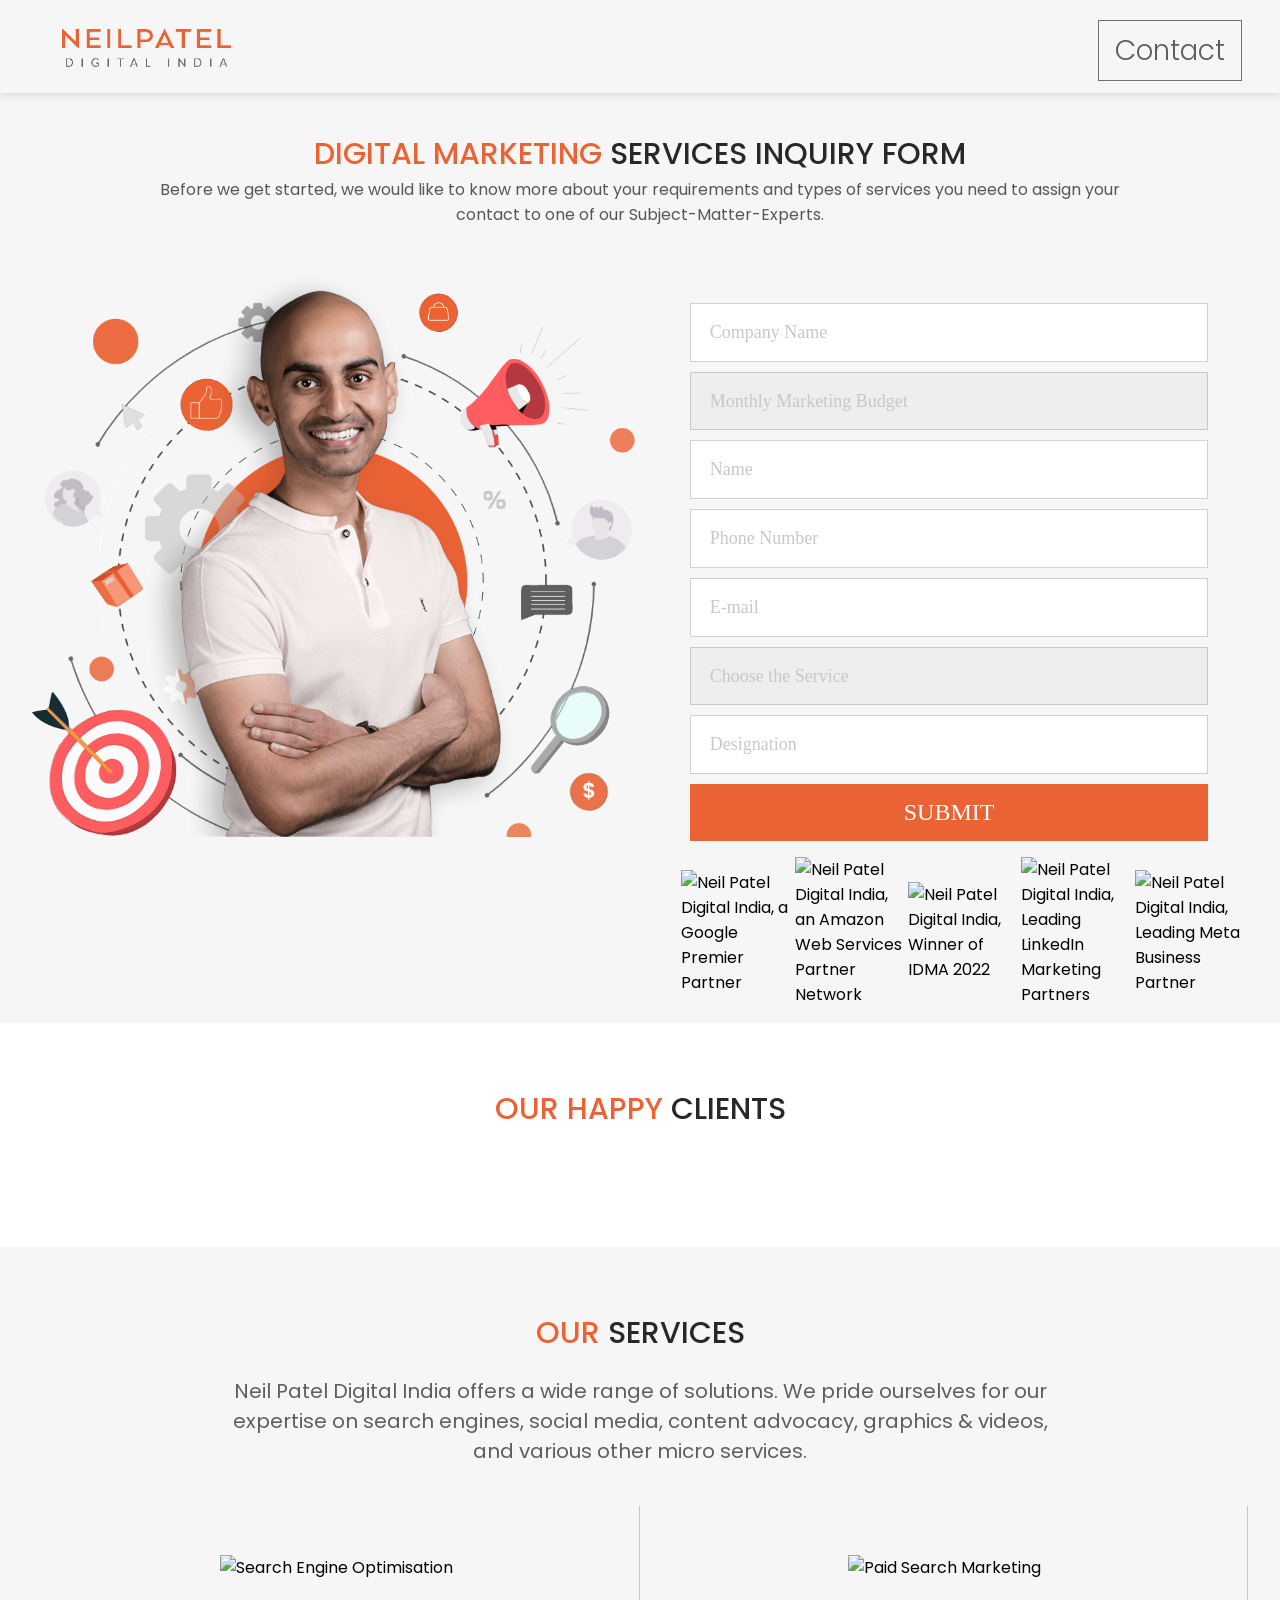
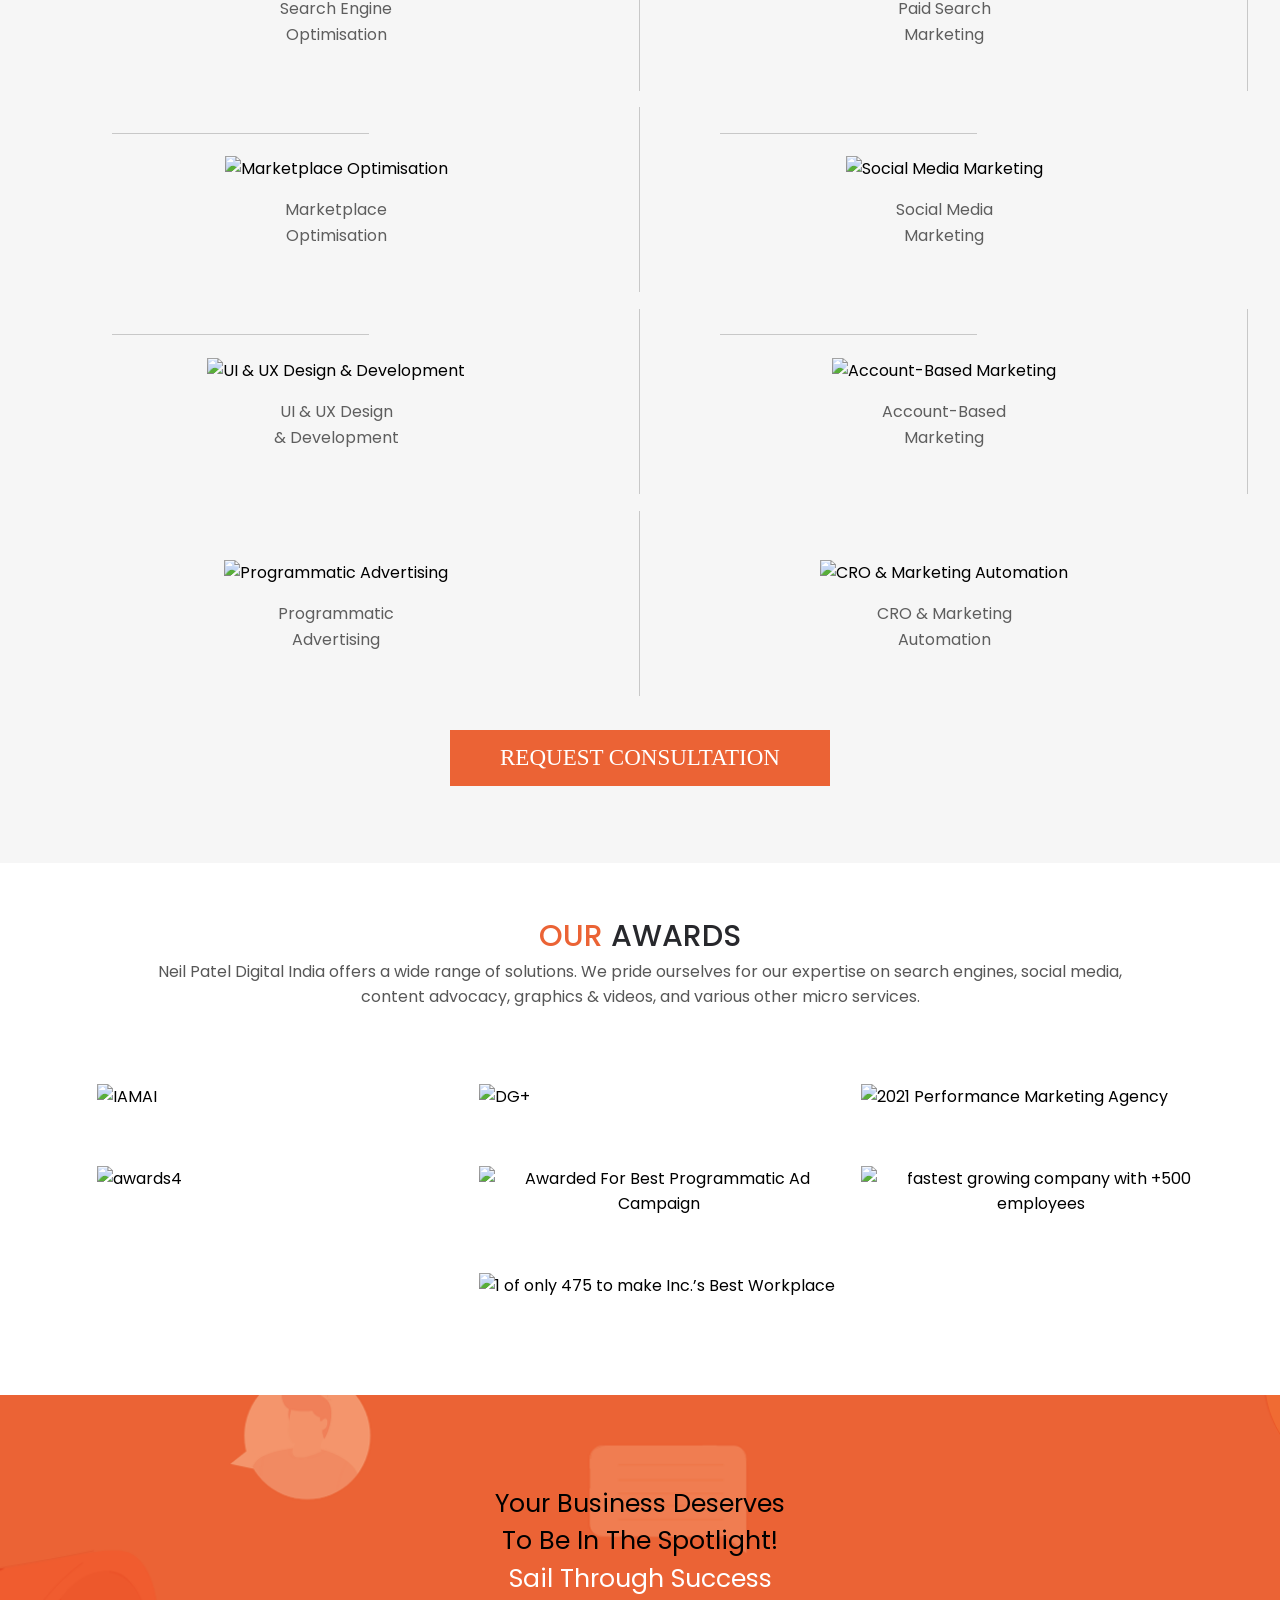
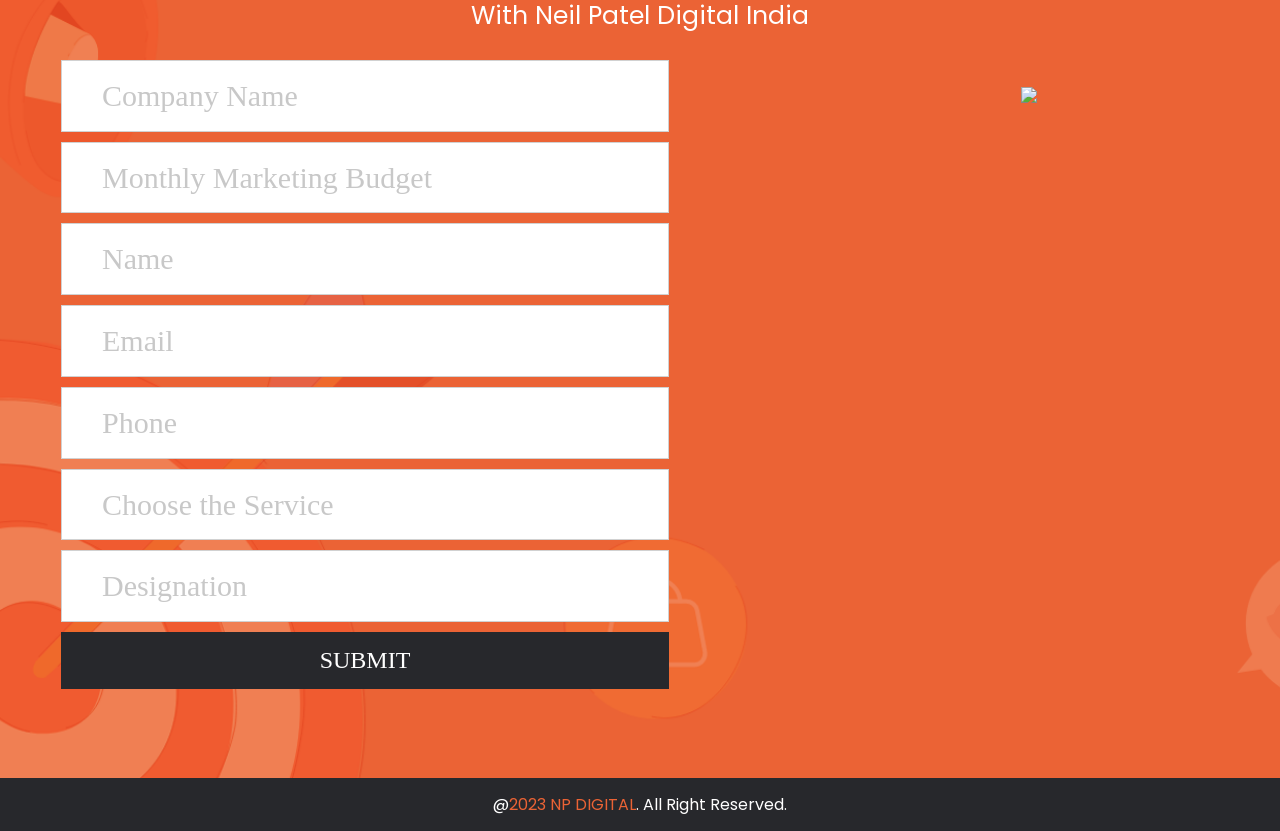
==== index.html @ 7dc79eec "fix" ====
<!DOCTYPE html>
<html lang="en">

<head>
  <meta charset="UTF-8">
  <meta http-equiv="X-UA-Compatible" content="IE=edge">
  <meta name="viewport" content="width=device-width, initial-scale=1">
  <title>My Website</title>
  <link rel="preconnect" href="https://fonts.googleapis.com">
  <link rel="preconnect" href="https://fonts.gstatic.com" crossorigin>
  <link href="https://fonts.googleapis.com/css2?family=Poppins:wght@300;400;500&display=swap" rel="stylesheet">
  <link href="https://cdn.jsdelivr.net/gh/repalash/gilroy-free-webfont@fonts/Gilroy-Light.css" rel="stylesheet">
  <link rel="stylesheet" href="Style1.css">

</head>

<body>
  <main>
    <section class="header">
      <div class="sec_container">
        <div class="head-container">
          <div class="logo">
            <img src="Logo.jpg" alt="logo">
          </div>
          <div class="contact"><a href="#banner-1">Contact</a></div>
        </div>
      </div>
    </section>
    <section class="content">
      <div class="head">
        <h2 class="clients"><span style="color:#EB6335">DIGITAL MARKETING <span style="color:#27282C">SERVICES INQUIRY FORM</span></span></h2>
        <div class="smallcontent">
          <p id="form_fill" class="description">Before we get started, we would like to know more about your
            requirements and types of
            services you need to assign your contact to one of our Subject-Matter-Experts.</p>
        </div>
      </div>
    </section>

    <section class="form-sec">
      <div class="form-container">
        <div class="container">
          <div class="form-image-container">
            <img src="guy.png" class="guy" />
          </div>
          <div class="form-elements">
            <form id="banner-1" class="banner">
              <div class="form-input"><input id="company_name" class="company" type="text" placeholder="Company Name" />
              </div>
              <div class="form-input">
                <select class="placeholder" placeholder="Monthly Marketing Budget">
                  <option value="" selected="">Monthly Marketing Budget</option>
                  <option>Less Than Rs 2L</option>
                  <option>Rs 2L to Rs 5L</option>
                  <option>Rs 5L to Rs 25L</option>
                  <option> More than 25L</option>
                  <option>I am looking for Organic Services</option>
                </select>
              </div>
              <div class="form-input"><input id="name" type="text" placeholder="Name" /></div>
              <div class="form-input"><input id="number" type="text" placeholder="Phone Number" /></div>
              <div class="form-input"><input id="email" type="text" placeholder="E-mail" /></div>
              <div class="form-input"><select class="placeholder" placeholder="Choose the Service">
                  <option value="" selected="">Choose the Service</option>
                  <option> SEO &amp; Content </option>
                  <option>Paid Search </option>
                  <option>Marketplace Management</option>
                  <option>Social Media/Influencer Marketing</option>
                  <option>Account-Based Marketing </option>
                  <option> Programmatic Ads </option>
                  <option> CRO &amp; Marketing Automation</option>
                  <option>Website Design &amp; Development</option>
                  <option>Creatives &amp; Videos</option>
                  <option>Hyperlocal Marketing</option>
                  <option>  tal Marketing Services</option>
                </select>
              </div>
              <div class="form-input"><input id="designation" type="text" placeholder="Designation" /></div>
              <div class="submit"><input id="submit" type="submit" class="formsubmit"></div>
            </form>
            <div class="market-logo">
              <ul>
                <li>
                  <img src="https://in.npdigital.com/inquiry-form/images/MBTPARTNER.png"
                    alt="Neil Patel Digital India, a Google Premier Partner">
                </li>
                <li>
                  <img src="https://in.npdigital.com/inquiry-form/images/amazon.png"
                    alt=" Neil Patel Digital India, an Amazon Web Services Partner Network">
                </li>
                <li>
                  <img src="https://in.npdigital.com/inquiry-form/images/IDMA.png"
                    alt="Neil Patel Digital India, Winner of IDMA 2022">
                </li>
                <li>
                  <img
                    src="https://in.npdigital.com/inquiry-form/images/Marketing-Partners-logo-H-v03.04-600dpi.png.original-1024x341.png"
                    alt="Neil Patel Digital India, Leading LinkedIn Marketing Partners">
                </li>
                <li>
                  <img src="https://in.npdigital.com/inquiry-form/images/MBP_Badge_-_Light_backgrounds_1x.png"
                    alt="Neil Patel Digital India, Leading Meta Business Partner">
                </li>
              </ul>
            </div>
          </div>
        </div>
      </div>
      </div>
    </section>
    <section class="logo_slide">
      <div class="container_slide">
        <div class="slide_head">
          <h2 class="clients">
            <span style="color:#EB6335">OUR HAPPY</span>
            <span style="color:#27282C;">CLIENTS</span>
          </h2>
        </div>
        <div class="slider">

        </div>

      </div>
    </section>
    <section class="service">
      <div class="client">
        <div class="service_b">
          <h2 class="clients">
            <span style="color:#EB6335">OUR</span>
            <span style="color:#27282C;">SERVICES</span>
          </h2>
          <p class="service_para">
            Neil Patel Digital India offers a wide range of solutions. We pride ourselves for our expertise on search
            engines, social media, content advocacy, graphics &amp; videos, and various other micro services.
          </p>

          <div class="icon_grid">
            <div class="list_grid">
              <div class="icon_image">
                <img src="https://in.npdigital.com/inquiry-form/images/Website-Icons-02.png"
                  alt="Search Engine Optimisation">
              </div>
              <div class="icon_content">
                <p class="icon_ser">
                  Search Engine
                  <br>
                  Optimisation
                </p>
                <div class="line_show"></div>
                <div class="line_show_left"></div>
              </div>
            </div>


            <div class="list_grid">
              <div class="icon_image">
                <img src="https://in.npdigital.com/inquiry-form/images/Paid-Media.png" alt="Paid Search Marketing">
              </div>
              <div class="icon_content">
                <p class="icon_ser">
                  Paid Search
                  <br>
                  Marketing
                </p>
                <div class="line_show"></div>
                <div class="line_show_left"></div>
              </div>
            </div>

            <div class="list_grid">
              <div class="icon_image">
                <img src="https://in.npdigital.com/inquiry-form/images/Marketplace.png" alt="Marketplace Optimisation">
              </div>
              <div class="icon_content">
                <p class="icon_ser">
                  Marketplace
                  <br>
                  Optimisation
                </p>
                <div class="line_show"></div>
                <div class="line_show_left"></div>
              </div>
            </div>

            <div class="list_grid_last">
              <div class="icon_image">
                <img src="https://in.npdigital.com/inquiry-form/images/Social-Media.png" alt="Social Media Marketing">
              </div>
              <div class="icon_content">
                <p class="icon_ser">
                  Social Media
                  <br>
                  Marketing
                </p>
                <div class="line_show"></div>
                <div class="line_show_left"></div>
              </div>
            </div>

            <div class="list_grid_last_down">
              <div class="icon_image">
                <img src="https://in.npdigital.com/inquiry-form/images/ux.png"
                  alt="UI &amp; UX Design &amp; Development">
              </div>
              <div class="icon_content">
                <p class="icon_ser">
                  UI &amp; UX Design <br> &amp; Development
                </p>
                <div class="line_show"></div>

              </div>
            </div>

            <div class="list_grid_last_down">
              <div class="icon_image">
                <img src="https://in.npdigital.com/inquiry-form/images/target.png" alt="Account-Based Marketing">
              </div>
              <div class="icon_content">
                <p class="icon_ser">
                  Account-Based
                  <br>
                  Marketing
                </p>
                <div class="line_show"></div>

              </div>
            </div>

            <div class="list_grid_last_down">
              <div class="icon_image">
                <img src="https://in.npdigital.com/inquiry-form/images/marketing-automation.png"
                  alt="Programmatic Advertising">
              </div>
              <div class="icon_content">
                <p class="icon_ser">
                  Programmatic
                  <br>
                  Advertising
                </p>
                <div class="line_show"></div>

              </div>
            </div>

            <div class="list_grid_last_down">
              <div class="icon_image">
                <img src="https://in.npdigital.com/inquiry-form/images/5390532.png"
                  alt="CRO &amp; Marketing Automation">
              </div>
              <div class="icon_content">
                <p class="icon_ser">
                  CRO &amp; Marketing
                  <br>
                  Automation
                </p>
                <div class="line_show_down"></div>
              </div>
            </div>
          </div>
          <div class="service_consultation">
            <a href="#form_fill">REQUEST CONSULTATION</a>
          </div>

        </div>
      </div>
    </section>
    <section class="service_award">
      <div class="row">
        <div class="row_container">
          <div class="inner_award">
            <h2 class="clients">
              <span style="color:#EB6335">OUR <span style="color:#27282C">AWARDS</span></span>
            </h2>

            <div class="small_content_award">
              <p>
                Neil Patel Digital India offers a wide range of solutions. We pride ourselves for our expertise on
                search engines, social media, content advocacy, graphics &amp; videos, and various other micro services.
              </p>
            </div>
            <div class="small_content_award1" style="text-align: center;"></div>
            <div class="award_grid">
              <div class="small_grid">

                <div class="grid_list">
                  <div class="grid_icon">
                    <img src="https://in.npdigital.com/digital-marketing-services/assets/aw1.png" class="try"
                      alt=" IAMAI">
                    <figcaption>
                      <div class="grid_content">
                        <p>Best search marketing campaign by IAMAI for the year 2022</p>
                      </div>
                    </figcaption>
                  </div>
                </div>

                <div class="grid_list">
                  <div class="grid_icon">
                    <img src="https://in.npdigital.com/digital-marketing-services/assets/aw2.png" class="try"
                      alt=" DG+">
                    <figcaption>
                      <div class="grid_content">
                        <p>Use of search marketing/paid search by DG+ Awards for the year 2022</p>
                      </div>
                    </figcaption>
                  </div>
                </div>

                <div class="grid_list">
                  <div class="grid_icon">
                    <img src="https://in.npdigital.com/digital-marketing-services/assets/aw3.png" class="try"
                      alt="2021 Performance Marketing Agency">
                    <figcaption>
                      <div class="grid_content">
                        <p>2021 performance marketing agency of the year</p>
                      </div>
                    </figcaption>
                  </div>
                </div>

                <div class="grid_list">
                  <div class="grid_icon">
                    <img src="https://in.npdigital.com/digital-marketing-services/assets/aw4.png" class="try"
                      alt="awards4">
                    <figcaption>
                      <div class="grid_content">
                        <p>Landed in the top 10% for 2022, making the list for 2nd consecutive year</p>
                      </div>
                    </figcaption>
                  </div>
                </div>

                <div class="grid_list">
                  <div class="grid_icon">
                    <img src="https://in.npdigital.com/digital-marketing-services/assets/aw5.png" class="try"
                      alt="Awarded For Best Programmatic Ad Campaign ">
                    <figcaption>
                      <div class="grid_content">
                        <p>Awarded for best programmatic Ad campaign by E4M for the year 2022</p>
                      </div>
                    </figcaption>
                  </div>
                </div>

                <div class="grid_list">
                  <div class="grid_icon">
                    <img src="https://in.npdigital.com/digital-marketing-services/assets/aw6.png" class="try"
                      alt="fastest growing company with +500 employees">
                    <figcaption>
                      <div class="grid_content">
                        <p>2022: #1 fastest growing company with +500 employees,#2 with +200 employees.</p>
                      </div>
                    </figcaption>
                  </div>
                </div>

                <div class="grid_list">
                  <div class="grid_icon">
                    <img src="https://in.npdigital.com/digital-marketing-services/assets/aw7.png" class="try"
                      alt="1 of only 475 to make Inc.’s Best Workplace">
                    <figcaption>
                      <div class="grid_content">
                        <p>1 of only 475 to make Inc's best workplaces list for 2022</p>
                      </div>
                    </figcaption>
                  </div>
                </div>
              </div>
            </div>
          </div>
    </section>
    <section class="footer_form">
      <div class="client">
        <div class="make_container">
          <div class="make_content">
            <h3 class="make_text">
              <span style="color:#000;">Your Business Deserves<br>To Be In The Spotlight!<br></span>Sail Through
              Success<br>With Neil Patel Digital India
            </h3>
            <div class="footer_arrow">
              <img src="https://in.npdigital.com/inquiry-form/images/whitearrow.png">
            </div>
          </div>
          <div class="make_form">
            <form id="make" class="make_banner">
              <div class="field_group">
                <input type="text" id="company_name1" autocomplete="off" name="CompanyName"
                  onkeypress="return compmay1();" onpaste="return false;" placeholder="Company Name">
              </div>
              <div class="field_group">
                <select placeholder="Monthly Marketing Budget" class="Services placeholder-shown"
                  onchange="return Validatesel1()">
                  <option value="" selected="">Monthly Marketing Budget</option>
                  <option value="270">Less Than Rs 2L</option>
                  <option value="271">Rs 2L to Rs 5L</option>
                  <option value="272">Rs 5L to Rs 25L</option>
                  <option value="273"> More than 25L</option>
                  <option value="274">I am looking for Organic Services</option>
                </select>
              </div>
              <div class="field_group">
                <input type="text" id="firstname1" name="firstname1" autocomplete="off"
                  onkeypress="return Validate1(event);" onpaste="return false;" placeholder="Name">
              </div>
              <div class="field_group">
                <input type="email1" id="email1" name="email11" autocomplete="off" onkeyup="Validateemail11();"
                  onpaste="return false;" placeholder="Email">
              </div>
              <div class="field_group">
                <input type="text" id="phone11" name="phone1number1" autocomplete="off" maxlength="10"
                  onkeypress="return IsNumeric1();" onpaste="return false;" placeholder="Phone">
              </div>
              <div class="field_group">
                <select placeholder="Choose the Service" class="Services placeholder-shown"
                  onchange="return Validateser1()">
                  <option value="" selected="">Choose the Service</option>
                  <option value="275"> SEO &amp; Content </option>
                  <option value="276">Paid Search </option>
                  <option value="277">Marketplace Management</option>
                  <option value="278">Social Media/Influencer Marketing</option>
                  <option value="279">Account-Based Marketing </option>
                  <option value="280"> Programmatic Ads </option>
                  <option value="281"> CRO &amp; Marketing Automation</option>
                  <option value="282">Website Design &amp; Development</option>
                  <option value="283">Creatives &amp; Videos</option>
                  <option value="285">Hyperlocal Marketing</option>
                  <option value="284">Digital Marketing Services</option>
                </select>
              </div>
              <div class="field_group">
                <input type="text" id="designation1" autocomplete="off" onkeypress="return des1();"
                  onpaste="return false;" name="designation1" placeholder="Designation">
              </div>
              <div class="submit">
                <input type="Submit" id="submit" class="formsubmit" style="background-color: #27282c;">
              </div>
            </form>
          </div>
        </div>
      </div>
    </section>




    <section class="footer-section">
      <div class="client">
        <div class="copy-right">
          <p><span style="color:#fff;">@</span><span style="color:#EB6335">2023 NP DIGITAL</span><span
              style="color:#fff;">.</span> <span style="color:#fff;">All Right Reserved.</span></p>
        </div>
      </div>
    </section>
  </main>
</body>

</html>
---- Style1.css ----
body {
  font-family: "Poppins", sans-serif !important;
  margin: 0;
  background: #f6f6f6;
}

div {
  display: block;
}

.header {
  background: #f6f6f6;
  box-shadow: rgba(99, 99, 99, 0.2) 0px 2px 8px 0px;
  position: sticky;
  top: 0;
  z-index: 999;
}



.sec_container {
  width: 94%;
  margin: auto;
}



.head-container {
  display: flex;
  width: 100%;
  justify-content: space-between;
  padding-top: 29px;
  padding-bottom: 19px;
  align-items: center;
}

.logo {
  padding-left: 2%;
}

.logo img {
  max-width: 100%;
}

.contact a {
  border: 1px solid #707070;
  padding: 10px 16px;
  font-size: 28px;
  color: #5e5e5e;
  cursor: pointer;
  font-weight: 300;
  text-decoration: none;
}


section.content {
  text-align: center;
  padding-top: 39px;
}

.head {
  width: 90%;
  margin: auto;
}

.smallcontent {
  width: 60%;
  margin: auto;
}

p.description {
  color: #575757;
  font-size: 22px;
  margin: 0;
}

.form-sec {
  margin-top: 40px;
}

.form-container {
  width: 94%;
  margin: auto;
}

.container {
  justify-content: space-between;
  display: flex;
}

.form-image-container {
  width: 50%;
}

img.guy {
  width: 100%;
  position: relative;
  top: 8px;
}

.form-elements {
  width: 46.6%;
  padding-top: 3%;
}

form.banner {
  width: 91.5%;
  padding-left: 1.5%;
  clear: both; /*Doubt*/
}

.form-input input {
  font-family: "Gilroy";
  font-size: 30px;
  padding: 18px 40px;
  text-align: left;
  background-color: #fff;
  border: 1px solid #99999973;
  margin-bottom: 10px;
  width: 100%;
  width: -webkit-fill-available;
  width: fill-available; /*Doubt*/
  color: #000;
}

input {
  outline: none;
}

::placeholder {
  color: #c8c8c8;
  background-color: #fff;
}

.form-input select {
  font-family: "Gilroy";
  font-size: 30px;
  padding: 18px 40px;
  text-align: left;
  background-color: #fff;
  border: 1px solid #99999973;
  margin-bottom: 10px;
  width: 100%;
  width: -webkit-fill-available;
  width: fill-available;
  background: url(https://in.npdigital.com/inquiry-form/images/Group_1911.png)
    97% 30px/20px no-repeat;
  appearance: none;
}

select.placeholder {
  color: #c8c8c8 !important;
  background-color: #eee;
}

option {
  font-weight: normal;
  display: block;
  white-space-collapse: collapse;
  text-wrap: nowrap;
  min-height: 1.2em;
  padding: 0px 2px 1px;
}

.submit #submit {
  font-size: 24px;
  text-transform: uppercase;
  color: #fff;
  padding: 20px 10px;
  background: #eb6335;
  border: none;
  font-family: "Gilroy";
  width: 100%;
  width: -webkit-fill-available; /*Doubt*/
  width: fill-available;
  cursor: pointer;
}

.market-logo {
  display: flex;
}

.market-logo ul {
  display: flex;
  position: relative; /*Doubt*/
  padding-left: 0;
  align-items: center;
}

li {
  display: list-item;
  list-style-type: none;
  text-align: -webkit-match-parent; /*Doubt*/
}

.market-logo img {
  width: 100%;
  max-width: 200px; /*Doubt*/
  height: auto; /*Doubt*/
}

section.logo_slide {
  padding-top: 5%;
  padding-bottom: 9%;
  background-color: #fff;
}

.container_slide {
  width: 95%;
  margin: auto;
}

h2.clients {
  font-size: 59px;
  font-weight: 500;
  text-align: center;
  margin-top: 0;
  margin-bottom: 0;
}

section.service {
  background: #f6f6f6;
  padding-top: 5%;
  padding-bottom: 6%;
}

.client {
  width: 87%;
  margin: 0 auto;
}

.service_b {
}

p.service_para {
  text-align: center;
  color: #5e5e5e;
  font-size: 26px;
  margin: 0px;
  margin: 0px auto;
  width: 85%;
  padding-top: 1rem;
  padding-bottom: 2rem;
}

.icon_grid {
  display: flex;
  flex-wrap: wrap;
  width: 94%;
  margin: 0 auto;
  position: relative;
  justify-content: center;
  padding-top: 2%;
}

.list_grid {
  width: 25%;
  text-align: center;
  margin-bottom: 5%;
  margin-top: 1.5rem;
}

.icon_image {
  margin-bottom: 20px;
}

.icon_content {
  position: relative; /* edit */
}

p.icon_ser {
  color: #5e5e5e;
  font-size: 26px;
  line-height: 40px;
  font-weight: 400;
  text-transform: capitalize;
}

.line_show {
  position: absolute;
  width: 1px;
  height: 185px;
  background: #C8C8C8;
  top: -90px;
  right: 0;
}

.line_show_left {
  position: absolute;
  width: 1px;
  height: 257px;
  background: #c8c8c8;
  left: 13rem;
  top: 9px;
  transform: rotate(90deg);
}

.list_grid_last {
  width: 25%;
  text-align: center;
  margin-bottom: 5%;
  margin-top: 1.5rem;
}

.list_grid_last .line_show {
  display: none;
}

.list_grid_last_down {
  width: 25%;
  text-align: center;
  margin-bottom: 5%;
  margin-top: 1.5rem;
}

.line_show_down {
  display: none;
}

.service_consultation {
  text-align: center;
  position: relative;
}

.service_consultation a {
  background: #eb6335;
  color: #fff;
  display: inline-block;
  text-decoration: none;
  padding: 15px 50px;
  font-size: 23px;
  font-weight: 500 !important;
  font-family: "Gilroy";
}

section.service_award {
  padding: 4% 0;
  background-color: #fff;
}

.row {
  display: flex;
}

.row_container {
  width: 77%;
  margin: auto;
}

.small_content_award {
  width: 80%;
  text-align: center;
  margin: auto;
  margin-bottom: 5%;
}

.small_content_award p {
  color: #575757;
  font-size: 22px;
  margin: 0;
}

.small_content_award1 {
  width: 60%;
  text-align: center;
  margin: auto;
}

.award_grid {
  margin: auto;
  padding-left: 3%;
}

.small_content_award_list {
  width: 0%;
  margin: auto;
  text-align: center;
}

.small_grid {
  display: flex;
  flex-wrap: wrap;
  justify-content: center;
}

.grid_list {
  width: 25%;
  padding: 0%;
  position: relative;
  list-style: none;
  text-align: center;
}

.grid_icon {
  position: relative;
  float: left;
  overflow: hidden;
  max-height: 557px;
  margin: 0;
  text-align: center;
  cursor: pointer;
  margin-bottom: 35px;
}

.grid_icon img {
  width: 100%;
}

.grid_content {
  position: absolute;
  top: 0;
  bottom: 0;
  left: 0;
  right: 0;
  height: 97%;
  width: 100%;
  opacity: 0;
  transition: 0.5s ease;
  background-color: #eb6335;
}

.grid_content:hover {
  opacity: 1;
}

.grid_content p {
  color: #fff;
  font-size: 18px;
  font-weight: 300;
  width: 80%;
  margin: 0 auto;
  padding-top: 0 !important;
  position: absolute;
  top: 50%;
  left: 50%;
  -webkit-transform: translate(-50%, -50%);
  -ms-transform: translate(-50%, -50%);
  transform: translate(-50%, -50%);
  text-align: center;
}

section.footer_form {
  background: url(footer-bg.png);
  background-repeat: no-repeat;
  background-size: cover;
  padding: 7% 0;
}

.make_container {
  align-items: center;
  margin: auto;
  justify-content: space-evenly;
  display: flex;
  width: 87%;
}

.make_content {
  position: relative;
  left: 23px;
  width: 65%;
}

h3.make_text {
  font-size: 55px !important;
  font-weight: 400 !important;
  line-height: 63px !important;
  margin-top: 0;
  margin-bottom: 0;
  color: #ffffff;
}

.footer_arrow {
  text-align: center;
  padding-left: 64%;
  position: relative;
  top: 50px;
}

.footer_arrow img {
  width: 100px;
}

.make_form {
  width: 50% !important;
}

.make_banner {
  width: 100%;
  padding-left: 29px;
  clear: both;
}

.field_group input {
  text-align: inherit;
  width: 128%;
  padding: 18px 40px;
  margin-bottom: 10px;
  border: 1px solid #99999973;
  font-size: 30px;
  font-family: "Gilroy";
  color: #000;
  background-color: #fff;
  width: -webkit-fill-available !important;
  outline: none;
}

.field_group select {
  text-align: inherit;
  width: 100%;
  padding: 18px 40px;
  margin-bottom: 10px;
  border: 1px solid #99999973;
  font-size: 30px;
  font-family: "Gilroy";
  color: #000;
  width: -webkit-fill-available !important;
  background: url(https://in.npdigital.com/inquiry-form/images/Group_1911.png)
    97% 30px/20px no-repeat;
  appearance: none;
  background-color: #fff;
  outline: none;
}

select.placeholder-shown {
  color: #c8c8c8 !important;
}

section.footer-section {
  background: #27282c;
  padding: 14px;
  text-align: center;
}

.copy-right p {
  margin: 0;
}






@media screen and (min-width: 768px) and (max-width: 1279px) {

  .line_show {
    display: none;
  }
  .line_show_left {
    display: none;
  }

}

@media screen and (max-width: 1023px) {
section.footer_form {
    padding: 10% 0 !important;
}

}




@media screen and (min-width: 1661px) and (max-width: 1919px){
h2.clients {
  font-size: 50px;
}
}



@media screen and (min-width: 1400px) and (max-width: 1799px) {
  .sec_container {
    width: 90%;
    padding: 0;
  }

  .logo {
    padding-left: 0;
  }

  .logo img {
    width: 74%;
    max-width: 306px;
  }

  .contact {
    padding: 9px 12px;
    font-size: 20px;
    position: absolute;
    right: 42px;
  }

  h2.clients {
    font-size: 44px;
  }

  .smallcontent {
    width: 64%;
    margin: auto;
    margin-bottom: 50px;
  }

  p.description {
    font-size: 17px;
    margin: 0;
  }
}

@media screen and (min-width: 768px) and (max-width: 1290px) {

   .sec_container {
    width: 94%;
  }

  .logo {
    padding-left: 2%;
  }

  .logo img {
    width: 65%;
    max-width: 306px;
  }


  .head {
    width: 95%;
    margin: auto;
  }

  h2.clients {
    font-size: 30px;
  }

  .smallcontent {
    width: 83%;
    margin-bottom: 40px;
  }

  p.description {
    font-size: 16px;
    margin: 0;
  }

  .form-container {
    width: 95%;
  }

  .form-input input {
    font-size: 18px;
    padding: 18px 19px;
  }
  
  .form-input select {
    font-size: 18px;
    padding: 18px 19px;
  }

  .submit #submit {
    padding: 15px 10px;
  }

  p.service_para {
    font-size: 20px;
    width: 70%;
    padding-top: 20px;
  }

  .icon_grid {
    left: 0;
    width: 100%;    
  }
  .list_grid {
    width: 50% 
  }

  .list_grid_last {
    width: 50% 
  }

  .list_grid_last_down {
    width: 50% 
  }

  .icon_image {
    margin-bottom: 15px;
    margin-top: 0.5rem;
}

.icon_image img {
  width: 59px;
  height: 59px;
  object-fit: contain;
}

p.icon_ser {
  font-size: 16px;
  line-height: 26px;
}

.row_container {
  width: 100%;  
}

.small_content_award p {
  font-size: 16px;
}

  .grid_list {
    width: 29%;
    padding: 11px;
  }


.client {
    width: 95%;
}

.make_container {
  display: block;
  width: 100%;  
}

.make_content {
  left: 0;
  width: 100%;
  text-align: center;
}

h3.make_text {
  font-size: 25px !important;
  line-height: 1.5 !important;
  }


}

@media screen and (min-width: 426px) and (max-width: 768px) {
  .contact {
    position: absolute;
    right: 23px;
  }
}

@media screen and (max-width: 767px) {
  .header {
    padding: 4% 0;
  }

  .head-container {
    padding-top: 0;
    padding-bottom: 0;
  }

  .logo {
    padding-left: 0%;
  }

  .logo img {
    max-width: 65%;
  }

  .contact {
    font-size: 17px;
    position: absolute;
    right: 12px;
    padding: 6px 16px;
  }

  section.content {
    text-align: center;
    padding-top: 10px;
  }

  .head {
    width: 95%;
    margin: auto;
  }

  h2.clients {
    font-size: 24px;
  }

  .smallcontent {
    width: 84%;
  }

  p.description {
    font-size: 15px;
    margin: 0;
  }

  .form-container {
    margin-top: 0px;
  }

  .form-image-container {
    width: 100%;
  }

  .form-image-container {
    position: relative;
    top: 8px;
  }
}
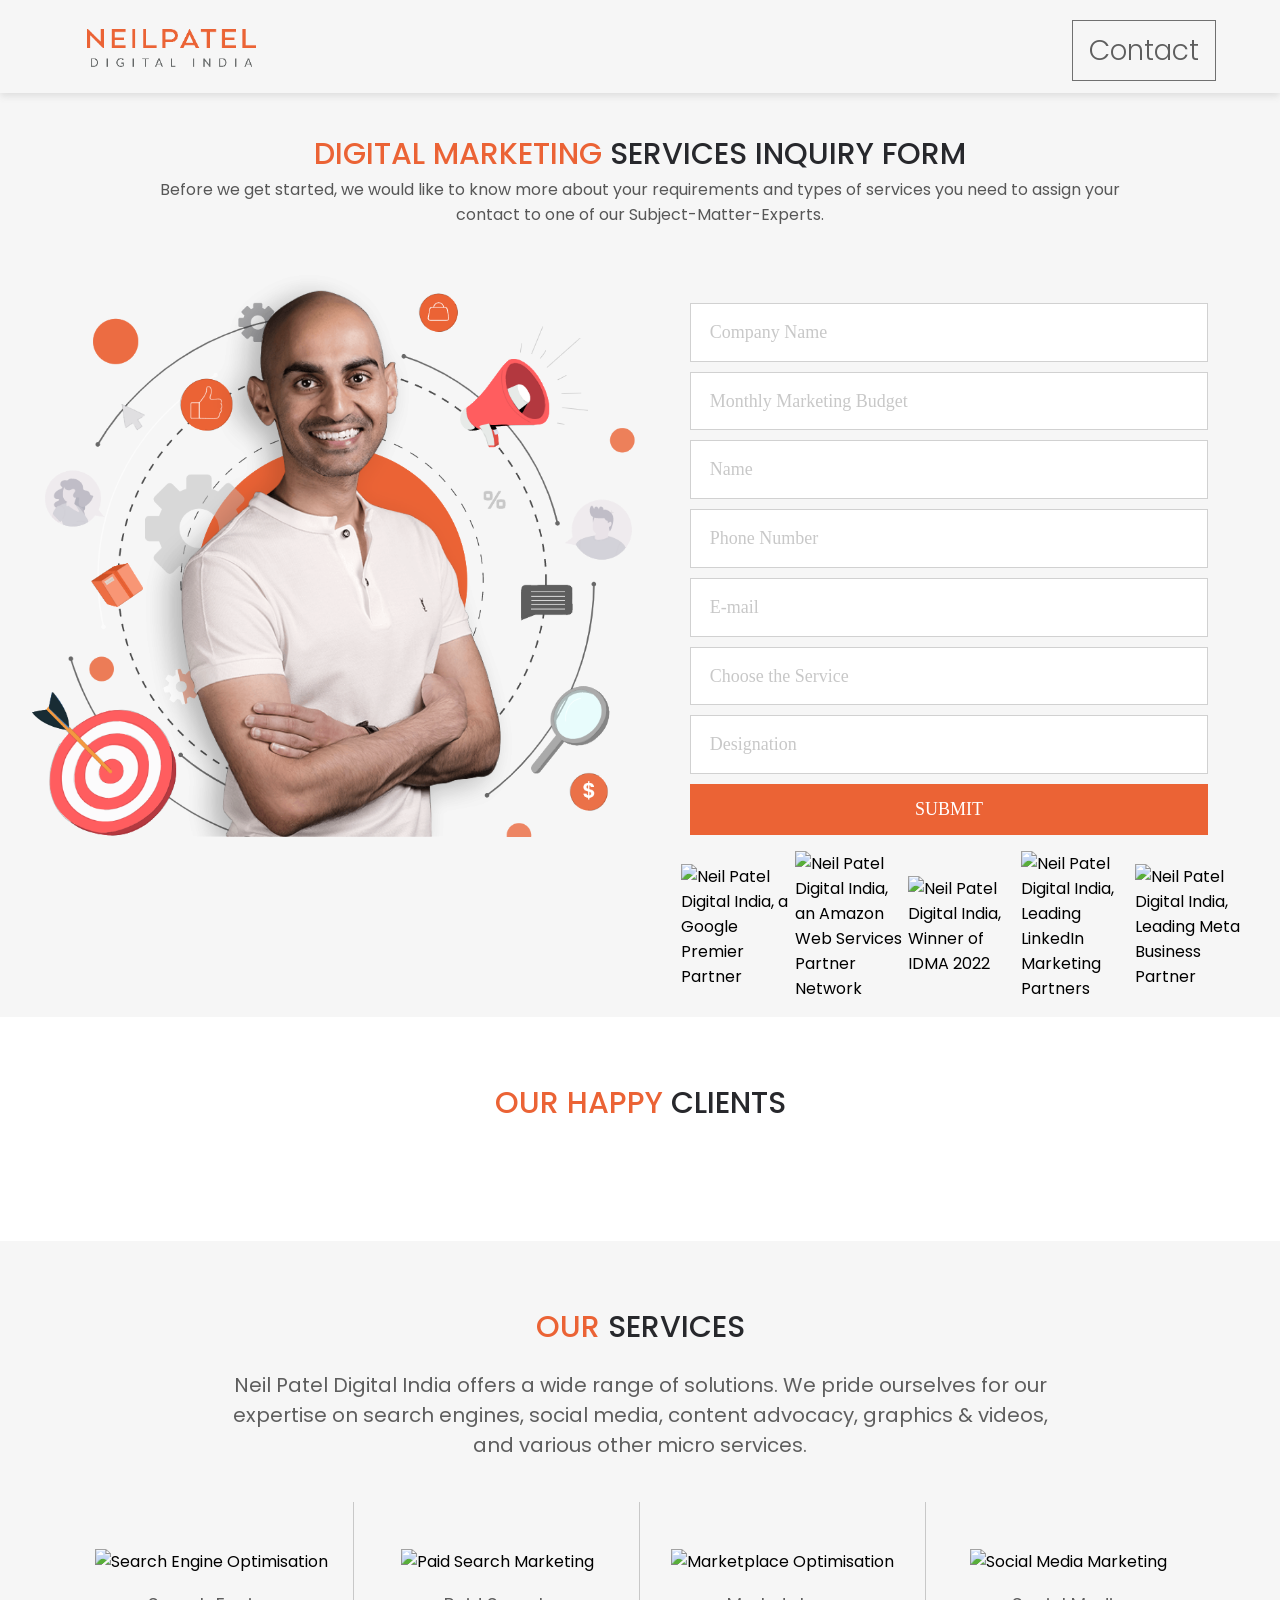
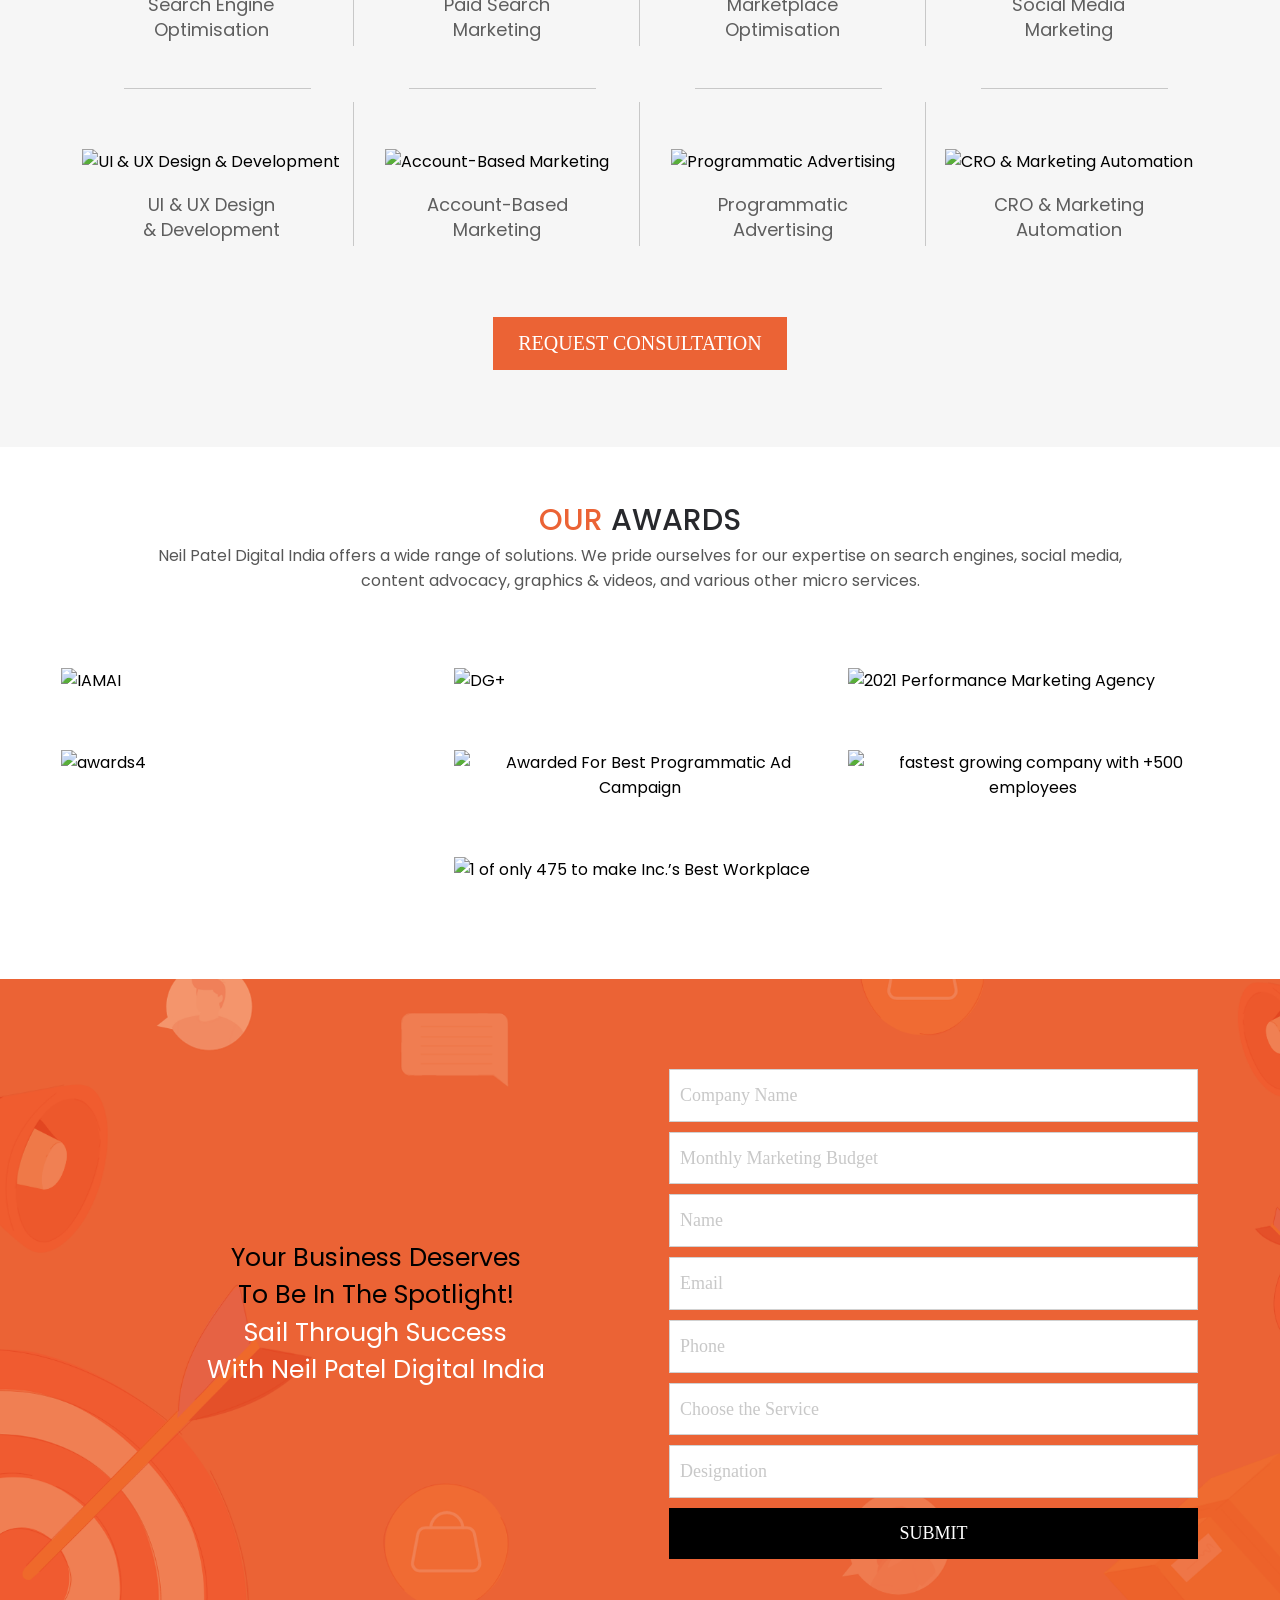
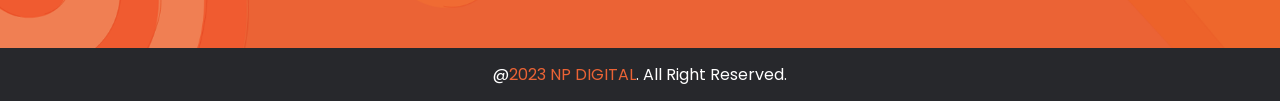
==== commit 5dc7d09e: "Merge branch 'master' of https://github.com/GSvero/Test" ====
--- a/index.html
+++ b/index.html
@@ -28,7 +28,8 @@
     </section>
     <section class="content">
       <div class="head">
-        <h2 class="clients"><span style="color:#EB6335">DIGITAL MARKETING <span style="color:#27282C">SERVICES INQUIRY FORM</span></span></h2>
+        <h2 id="top_client" class="clients"><span style="color:#EB6335">DIGITAL MARKETING <span style="color:#27282C">SERVICES INQUIRY
+              FORM</span></span></h2>
         <div class="smallcontent">
           <p id="form_fill" class="description">Before we get started, we would like to know more about your
             requirements and types of
@@ -72,7 +73,7 @@
                   <option>Website Design &amp; Development</option>
                   <option>Creatives &amp; Videos</option>
                   <option>Hyperlocal Marketing</option>
-                  <option>  tal Marketing Services</option>
+                  <option> tal Marketing Services</option>
                 </select>
               </div>
               <div class="form-input"><input id="designation" type="text" placeholder="Designation" /></div>
@@ -125,7 +126,7 @@
     <section class="service">
       <div class="client">
         <div class="service_b">
-          <h2 class="clients">
+          <h2 id="service_client" class="clients">
             <span style="color:#EB6335">OUR</span>
             <span style="color:#27282C;">SERVICES</span>
           </h2>
@@ -207,7 +208,7 @@
                   UI &amp; UX Design <br> &amp; Development
                 </p>
                 <div class="line_show"></div>
-
+                <div class="line_show_left_mob"></div>
               </div>
             </div>
 
@@ -221,7 +222,8 @@
                   <br>
                   Marketing
                 </p>
-                <div class="line_show"></div>
+                <div class="line_show nob"></div>
+                <div class="line_show_left_mob"></div>
 
               </div>
             </div>
@@ -432,7 +434,7 @@
                   onpaste="return false;" name="designation1" placeholder="Designation">
               </div>
               <div class="submit">
-                <input type="Submit" id="submit" class="formsubmit" style="background-color: #27282c;">
+                <input type="Submit" id="submit" class="formsubmit" style="background-color: #000">
               </div>
             </form>
           </div>
--- a/Style1.css
+++ b/Style1.css
@@ -16,14 +16,10 @@
   z-index: 999;
 }
 
-
-
 .sec_container {
   width: 94%;
   margin: auto;
 }
-
-
 
 .head-container {
   display: flex;
@@ -52,7 +48,6 @@
   text-decoration: none;
 }
 
-
 section.content {
   text-align: center;
   padding-top: 39px;
@@ -106,7 +101,8 @@
 form.banner {
   width: 91.5%;
   padding-left: 1.5%;
-  clear: both; /*Doubt*/
+  clear: both;
+  /*Doubt*/
 }
 
 .form-input input {
@@ -119,7 +115,8 @@
   margin-bottom: 10px;
   width: 100%;
   width: -webkit-fill-available;
-  width: fill-available; /*Doubt*/
+  width: fill-available;
+  /*Doubt*/
   color: #000;
 }
 
@@ -150,12 +147,13 @@
 
 select.placeholder {
   color: #c8c8c8 !important;
-  background-color: #eee;
+  background-color: #fff;
 }
 
 option {
   font-weight: normal;
   display: block;
+  color: #152c5b;
   white-space-collapse: collapse;
   text-wrap: nowrap;
   min-height: 1.2em;
@@ -171,7 +169,8 @@
   border: none;
   font-family: "Gilroy";
   width: 100%;
-  width: -webkit-fill-available; /*Doubt*/
+  width: -webkit-fill-available;
+  /*Doubt*/
   width: fill-available;
   cursor: pointer;
 }
@@ -182,7 +181,8 @@
 
 .market-logo ul {
   display: flex;
-  position: relative; /*Doubt*/
+  position: relative;
+  /*Doubt*/
   padding-left: 0;
   align-items: center;
 }
@@ -190,13 +190,16 @@
 li {
   display: list-item;
   list-style-type: none;
-  text-align: -webkit-match-parent; /*Doubt*/
+  text-align: -webkit-match-parent;
+  /*Doubt*/
 }
 
 .market-logo img {
   width: 100%;
-  max-width: 200px; /*Doubt*/
-  height: auto; /*Doubt*/
+  max-width: 200px;
+  /*Doubt*/
+  height: auto;
+  /*Doubt*/
 }
 
 section.logo_slide {
@@ -265,7 +268,8 @@
 }
 
 .icon_content {
-  position: relative; /* edit */
+  position: relative;
+  /* edit */
 }
 
 p.icon_ser {
@@ -280,7 +284,7 @@
   position: absolute;
   width: 1px;
   height: 185px;
-  background: #C8C8C8;
+  background: #c8c8c8;
   top: -90px;
   right: 0;
 }
@@ -293,6 +297,17 @@
   left: 13rem;
   top: 9px;
   transform: rotate(90deg);
+}
+
+.line_show_left_mob {
+  position: absolute;
+  width: 1px;
+  height: 257px;
+  background: #c8c8c8;
+  left: 13rem;
+  top: 9px;
+  transform: rotate(90deg);
+  display: none;
 }
 
 .list_grid_last {
@@ -419,7 +434,7 @@
   background-color: #eb6335;
 }
 
-.grid_content:hover {
+.grid_content: {
   opacity: 1;
 }
 
@@ -535,39 +550,122 @@
   margin: 0;
 }
 
-
-
-
-
-
 @media screen and (min-width: 768px) and (max-width: 1279px) {
-
   .line_show {
     display: none;
   }
+
   .line_show_left {
     display: none;
   }
 
+  .row_container {
+    width: 95% !important;
+  }
+
+  .footer_arrow {
+    display: none;
+  }
+
+  .field_group input {
+    width: -webkit-fill-available !important;
+    padding: 15px 10px !important;
+    font-size: 18px !important;
+  }
+
+  .field_group select {
+    width: -webkit-fill-available !important;
+    padding: 15px 10px !important;
+    font-size: 18px !important;
+  }
+
+  .submit #submit {
+    width: -webkit-fill-available !important;
+    padding: 15px 10px !important;
+    font-size: 18px !important;
+  }
 }
 
 @media screen and (max-width: 1023px) {
-section.footer_form {
+  section.footer_form {
     padding: 10% 0 !important;
-}
-
-}
-
-
-
-
-@media screen and (min-width: 1661px) and (max-width: 1919px){
-h2.clients {
-  font-size: 50px;
-}
-}
-
-
+  }
+
+  .submit #submit {
+    padding: 15px 10px !important;
+  }
+
+  .icon_grid {
+    left: 0 !important;
+    width: 100% !important;
+  }
+
+  .list_grid {
+    width: 50%;
+  }
+
+  .list_grid_last {
+    width: 50%;
+  }
+
+  .list_grid_last_down {
+    width: 50%;
+  }
+
+  .icon_image {
+    margin-bottom: 15px !important;
+    margin-top: 0.5rem;
+  }
+
+  .icon_image img {
+    width: 59px;
+    height: 59px;
+    object-fit: contain;
+  }
+
+  p.icon_ser {
+    font-size: 16px !important;
+    line-height: 26px !important;
+  }
+
+  .line_show_left_mob {
+    display: block;
+  }
+
+  .row_container {
+    width: 95% !important;
+  }
+
+  .make_container {
+    display: block !important;
+    width: 100%;
+  }
+
+  .make_content {
+    left: 0px !important;
+    width: 100% !important;
+  }
+
+  h3.make_text {
+    font-size: 25px !important;
+    line-height: 1.5 !important;
+    text-align: center;
+  }
+
+  .make_form {
+    width: 100% !important;
+  }
+
+  .make_banner {
+    padding-top: 7%;
+  }
+}
+
+@media screen and (min-width: 1661px) and (max-width: 1919px) {
+  h2.clients {
+    font-size: 50px;
+  }
+}
 
 @media screen and (min-width: 1400px) and (max-width: 1799px) {
   .sec_container {
@@ -584,7 +682,7 @@
     max-width: 306px;
   }
 
-  .contact {
+  .contact a {
     padding: 9px 12px;
     font-size: 20px;
     position: absolute;
@@ -607,9 +705,79 @@
   }
 }
 
+@media screen and (min-width: 1024px) and (max-width: 1290px) {
+  .icon_image img {
+    width: 70px !important;
+    height: 70px !important;
+  }
+
+  p.icon_ser {
+    font-size: 18px !important;
+    line-height: 25px !important;
+  }
+
+  .service_consultation a {
+    padding: 15px 25px !important;
+    font-size: 20px !important;
+  }
+
+  .list_grid {
+    width: 25% !important;
+  }
+
+  .list_grid_last_down {
+    width: 25% !important;
+  }
+
+  .list_grid_last {
+    width: 25% !important;
+  }
+
+  .icon_grid {
+    width: 94% !important;
+  }
+
+  .make_container {
+    display: flex !important;
+    width: 87% !important;
+  }
+
+  h3.make_text {
+    font-size: 24px !important;
+    line-height: 35px !important;
+  }
+
+  .make_form {
+    width: 50% !important;
+  }
+
+  .make_content {
+    left: 0 !important;
+    width: 65%;
+  }
+
+  .make_banner {
+    padding-left: 29px !important;
+    padding-top: 0 !important;
+  }
+
+  .field_group input {
+    text-align: inherit;
+    width: 128%;
+    padding: 18px 40px;
+  }
+
+  .row_container {
+    width: 100% !important;
+
+    .award_grid {
+      padding-left: 0%;
+    }
+  }
+}
+
 @media screen and (min-width: 768px) and (max-width: 1290px) {
-
-   .sec_container {
+  .sec_container {
     width: 94%;
   }
 
@@ -622,7 +790,6 @@
     max-width: 306px;
   }
 
-
   .head {
     width: 95%;
     margin: auto;
@@ -650,14 +817,10 @@
     font-size: 18px;
     padding: 18px 19px;
   }
-  
+
   .form-input select {
     font-size: 18px;
     padding: 18px 19px;
-  }
-
-  .submit #submit {
-    padding: 15px 10px;
   }
 
   p.service_para {
@@ -668,82 +831,126 @@
 
   .icon_grid {
     left: 0;
-    width: 100%;    
-  }
+    width: 100%;
+  }
+
   .list_grid {
-    width: 50% 
+    width: 50%;
   }
 
   .list_grid_last {
-    width: 50% 
+    width: 50%;
   }
 
   .list_grid_last_down {
-    width: 50% 
+    width: 50%;
   }
 
   .icon_image {
     margin-bottom: 15px;
     margin-top: 0.5rem;
-}
-
-.icon_image img {
-  width: 59px;
-  height: 59px;
-  object-fit: contain;
-}
-
-p.icon_ser {
-  font-size: 16px;
-  line-height: 26px;
-}
-
-.row_container {
-  width: 100%;  
-}
-
-.small_content_award p {
-  font-size: 16px;
-}
+  }
+
+  .icon_image img {
+    width: 59px;
+    height: 59px;
+    object-fit: contain;
+  }
+
+  p.icon_ser {
+    font-size: 16px;
+    line-height: 26px;
+  }
+
+  .row_container {
+    width: 100%;
+  }
+
+  .small_content_award p {
+    font-size: 16px;
+  }
 
   .grid_list {
     width: 29%;
     padding: 11px;
   }
 
-
-.client {
+  .client {
     width: 95%;
-}
-
-.make_container {
-  display: block;
-  width: 100%;  
-}
-
-.make_content {
-  left: 0;
-  width: 100%;
-  text-align: center;
-}
-
-h3.make_text {
-  font-size: 25px !important;
-  line-height: 1.5 !important;
-  }
-
-
-}
-
-@media screen and (min-width: 426px) and (max-width: 768px) {
-  .contact {
-    position: absolute;
-    right: 23px;
+  }
+
+  .make_container {
+    display: block;
+    width: 100%;
+  }
+
+  h3.make_text {
+    font-size: 25px !important;
+    line-height: 1.5 !important;
+    text-align: center;
+  }
+
+  .make_form {
+    width: 100% !important;
+  }
+
+  .make_content {
+    left: 0 !important;
+    width: 100%;
+  }
+
+  .field_group input {
+    text-align: inherit;
+    width: fill available;
+    padding: 15px 10px;
+    font-size: 18px;
+  }
+
+  .field_group select {
+    text-align: inherit;
+    font-size: 18px;
+    width: fill available;
+    padding: 15px 10px;
+  }
+
+  .make_banner {
+    width: 100%;
+    padding-left: 0;
+    padding-top: 6%;
+    clear: both;
+  }
+
+  .submit #submit {
+    font-size: 18px;
+    padding: 15px 10px;
+  }
+
+  .footer_arrow img {
+    display: none;
+  }
+
+  .line_show_left_mob {
+    display: none;
+  }
+}
+
+@media screen and (min-width: 425px) and (max-width: 768px) {
+  .contact a {
+    font-size: 17px;
+    padding: 6px 16px;
   }
 }
 
 @media screen and (max-width: 767px) {
+  .form-sec {
+    margin-top: 0px;
+  }
+
   .header {
+    box-shadow: rgba(99, 99, 99, 0.2) 0px 2px 8px 0px;
+    position: sticky;
+    top: 0;
+    z-index: 999;
     padding: 4% 0;
   }
 
@@ -760,10 +967,8 @@
     max-width: 65%;
   }
 
-  .contact {
+  .contact a {
     font-size: 17px;
-    position: absolute;
-    right: 12px;
     padding: 6px 16px;
   }
 
@@ -777,8 +982,27 @@
     margin: auto;
   }
 
+  section.service {
+    padding: 15% 0;
+  }
+
+  .client {
+    width: 95% !important;
+  }
+
   h2.clients {
     font-size: 24px;
+  }
+
+  h2#service_client {
+    font-size: 24px;
+    margin-bottom: 21px !important;
+  }
+
+  p.service_para {
+    font-size: 18px;
+    width: 100%;
+    padding-bottom: 3rem;
   }
 
   .smallcontent {
@@ -790,8 +1014,8 @@
     margin: 0;
   }
 
-  .form-container {
-    margin-top: 0px;
+  .container {
+    display: block !important;
   }
 
   .form-image-container {
@@ -800,10 +1024,162 @@
 
   .form-image-container {
     position: relative;
-    top: 8px;
-  }
-}
-
-
-
-
+  }
+
+  .form-elements {
+    width: 100%;
+    padding-top: 3%;
+  }
+
+  .form-input input {
+    font-size: 18px;
+  }
+
+  .form-input select {
+    font-size: 18px;
+  }
+
+  form.banner {
+    width: 95%;
+    padding-left: 0;
+    margin: auto;
+  }
+
+  .line_show {
+    width: 1px !important;
+    height: 140px !important;
+    right: 6% !important;
+    left: revert !important;
+    top: -100px !important;
+  }
+
+  .line_show_left {
+    top: 35px !important;
+    height: 120px !important;
+    left: 85px !important;
+  }
+
+  .list_grid:nth-child(even) .line_show {
+    display: none !important;
+  }
+
+  .list_grid {
+    text-align: left !important;
+    margin-top: 1rem !important;
+  }
+
+  .list_grid_last {
+    text-align: left !important;
+    margin-top: 1rem !important;
+  }
+
+  .list_grid_last_down {
+    text-align: left !important;
+    margin-top: 1rem !important;
+  }
+
+  .line_show_left_mob {
+    top: 35px !important;
+    height: 120px !important;
+    left: 85px !important;
+  }
+
+  .line_show.nob {
+    display: none !important;
+  }
+
+  .service_consultation a {
+    font-size: 15px;
+    padding: 18px 24px !important;
+  }
+
+  .small_content_award p {
+    font-size: 15px;
+  }
+
+  .row_container {
+    width: 95% !important;
+  }
+
+  .grid_content {
+    width: 95% !important;
+  }
+
+  .grid_list {
+    width: 50% !important;
+  }
+
+  .award_grid {
+    padding-left: 0%;
+    width: 98%;
+  }
+
+  .grid_icon {
+    width: 100%;
+  }
+
+  .grid_icon img {
+    width: 92%;
+  }
+
+  h3.make_text {
+    font-size: 16px !important;
+    margin-bottom: 5%;
+  }
+
+  .footer_arrow {
+    display: none;
+  }
+
+  .make_banner {
+    width: 95% !important;
+    padding-left: 0 !important;
+    margin: auto !important;
+  }
+
+  .field_group input {
+    width: -webkit-fill-available !important;
+    padding: 15px 10px !important;
+    font-size: 18px !important;
+  }
+
+  .field_group select {
+    width: -webkit-fill-available !important;
+    padding: 15px 10px !important;
+    font-size: 18px !important;
+  }
+
+  .submit #submit {
+    width: -webkit-fill-available !important;
+    padding: 15px 10px !important;
+    font-size: 18px !important;
+  }
+}
+
+@media screen and (min-width: 321px) and (max-width: 767px) {
+  .icon_image {
+    padding-left: 2rem;
+    padding-top: 23px;
+  }
+
+  .icon_content {
+    padding-left: 2rem;
+  }
+}
+
+@media screen and (min-width: 1280px) and (max-width: 1535px) {
+  .sec_container {
+    width: 90%;
+    padding: 0;
+  }
+
+  .line_show_left {
+    height: 187px !important;
+    left: 148px !important;
+    top: 3px !important;
+  }
+
+  .line_show {
+    height: 144px !important;
+  }
+}
